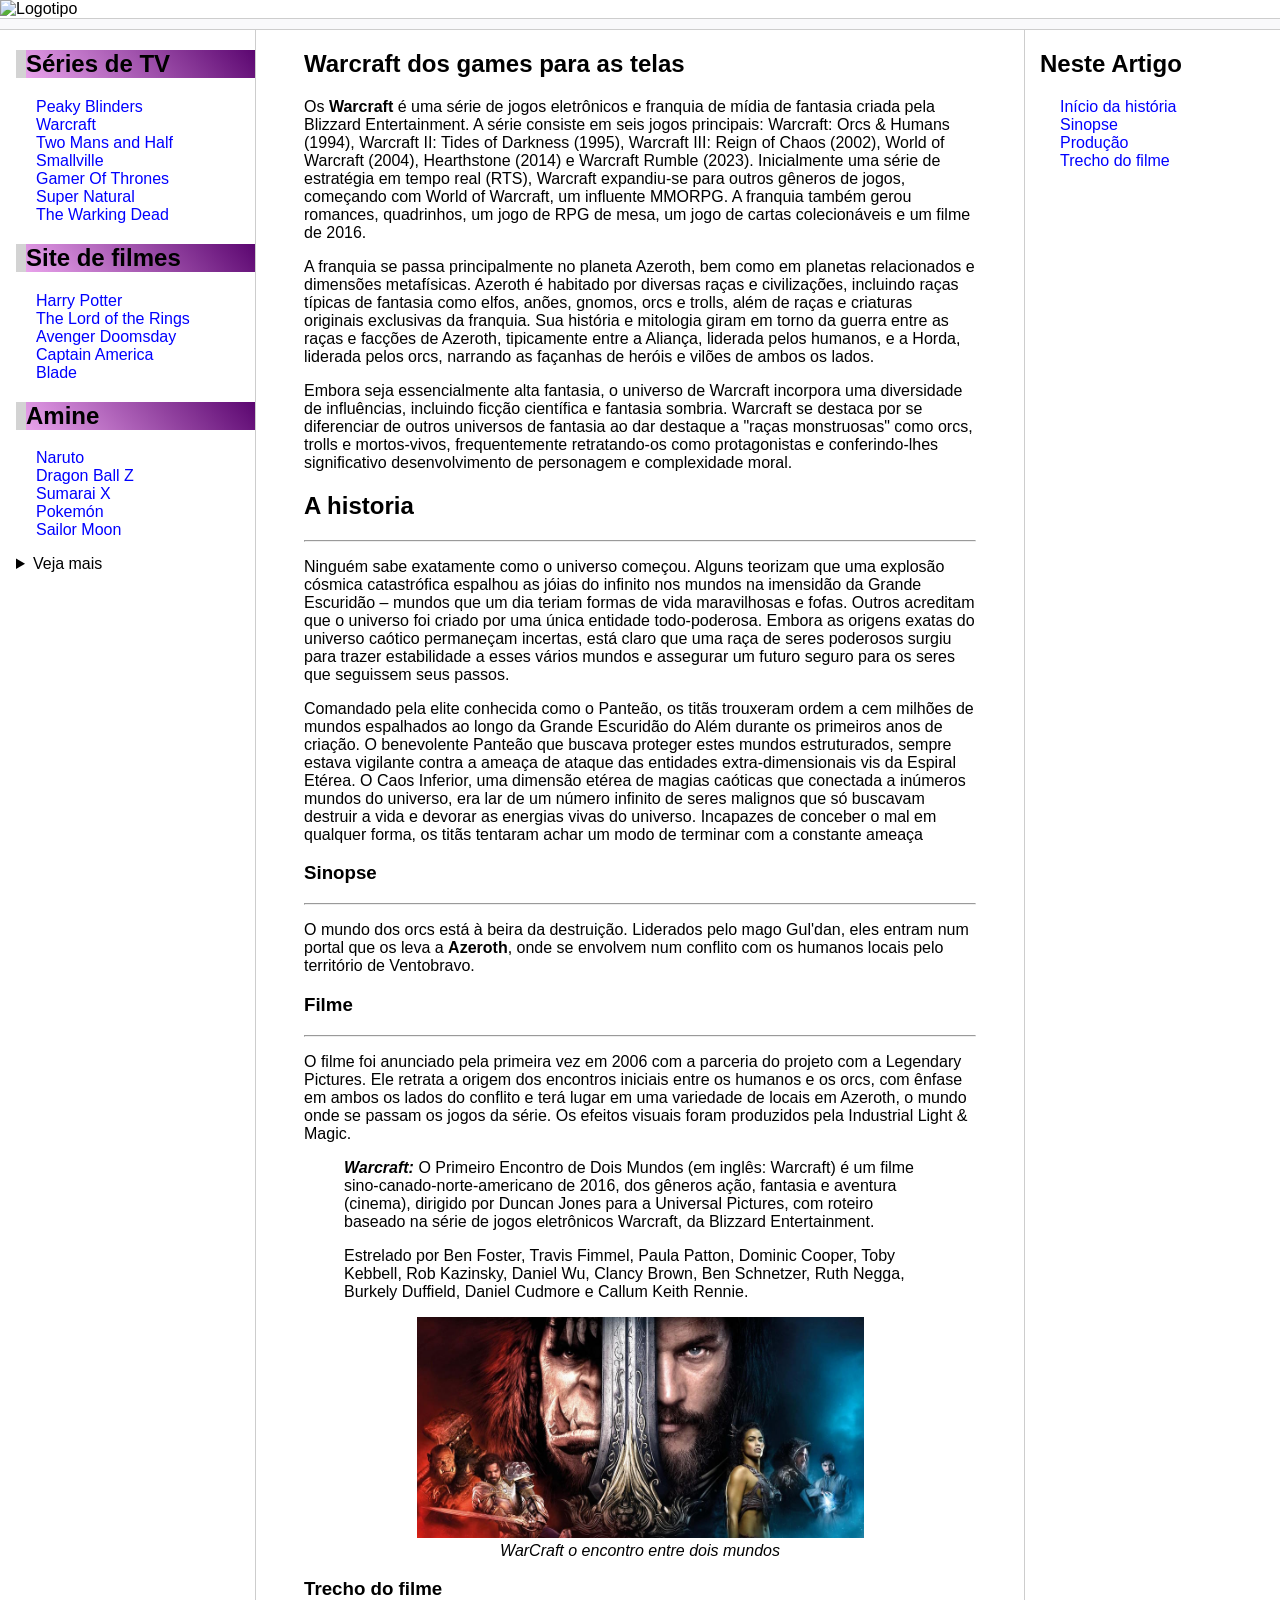
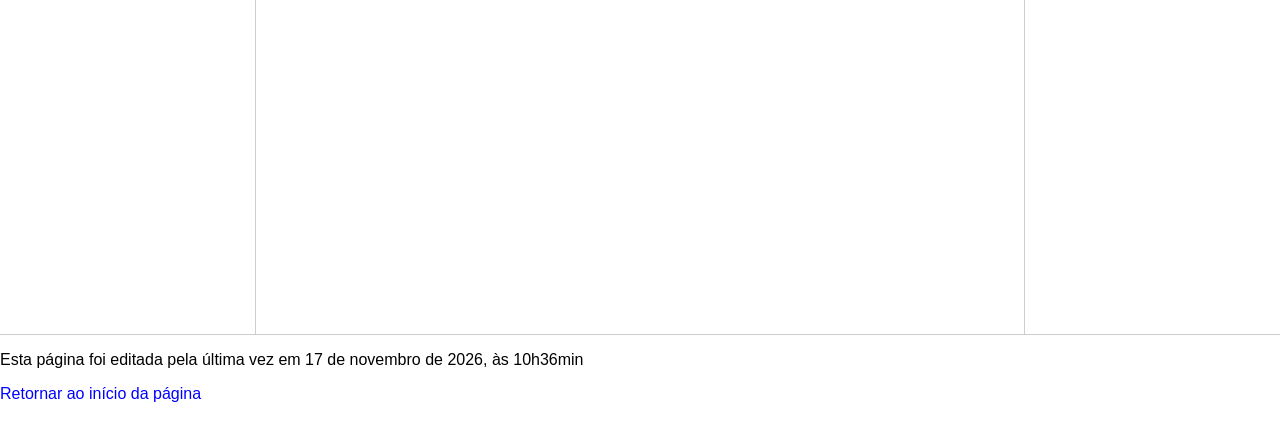
==== pagWarC.html @ a283c7b7 "link's inseridos para nagevação" ====
<!DOCTYPE html>
<html lang="pt-br">
<head>
    <meta charset="UTF-8">
    <meta http-equiv="X-UA-Compatible" content="IE=edge">
    <meta name="viewport" content="width=device-width, initial-scale=1.0">
    <meta name="referrer" content="strict-origin-when-cross-origin">
    <title>Página Principal</title>
    <link rel="stylesheet" href="assets/css/style.css">
</head>
<body>
    <header id="start" class="logo">
        <fugure>   
            <img src="assets/images/logoBWI-3.PNG" width="200" alt="Logotipo"/>   
        </figure>

    </header>

    <div class="bar"></div>

    <div class="content">
        <nav class="sidebar">
            <h2 class="span">Séries de TV</h2>
            <ul>
                <li><a href="index.html" target="_self">Peaky Blinders</a></li>
                <li><a href="pagWarC.html" target="_self">Warcraft</a></li>
                <li><a href="#">Two Mans and Half</a></li>
                <li><a href="#">Smallville</a></li>
                <li><a href="#">Gamer Of Thrones</a></li>
                <li><a href="#">Super Natural</a></li>
                <li><a href="#">The Warking Dead</a></li>
            </ul>
            <h2 class="span">Site de filmes</h2>
                <ul>
                    <li><a href="https://www.harrypotter.com/pt" target="_blank" title="abrir em outra página">Harry Potter</a></li>
                    <li><a href="https://www.lotr.com/" target="_blank" title="abrir em outra página">The Lord of the Rings</a></li>
                    <li><a href="https://avengerdoomsday.com/" target="_blank" title="abrir em outra página">Avenger Doomsday</a></li>
                    <li><a href="https://www.marvel.com/characters/captain-america-steve-rogers" target="_blank" title="abrir em outra página">Captain America</a></li>
                    <li><a href="https://www.warnerbros.com/movies/blade" target="_blank" title="abrir em outra página">Blade</a></li>
                </ul>
                <h2 class="span">Amine</h2>
                <ul>
                    <li><a href="#">Naruto</a></li>
                    <li><a href="#">Dragon Ball Z</a></li>
                    <li><a href="#">Sumarai X</a></li>
                    <li><a href="#">Pokemón</a></li>
                    <li><a href="#">Sailor Moon</a></li>
                </ul>
                <details>
                    <summary>Veja mais</summary>
                    <ul>
                        <li><a href="#">Game</a></li>
                        <li><a href="#">Futebol</a></li>
                        <li><a href="#">Músicas</a></li>
                        <li><a href="#">Arte</a></li>
                        <li><a href="#">Corrida</a></li>
                        <li><a href="#">Carros</a></li>
                    </ul>
                </details>
        </nav>
        <main class="main">
            <section>
                <h1 id="one">Warcraft dos games para as telas</h1>
                <p>Os <strong> Warcraft</strong> é uma série de jogos eletrônicos e franquia de mídia de fantasia criada pela Blizzard Entertainment. A série consiste em seis jogos principais: Warcraft: Orcs & Humans (1994), Warcraft II: Tides of Darkness (1995), Warcraft III: Reign of Chaos (2002), World of Warcraft (2004), Hearthstone (2014) e Warcraft Rumble (2023). Inicialmente uma série de estratégia em tempo real (RTS), Warcraft expandiu-se para outros gêneros de jogos, começando com World of Warcraft, um influente MMORPG. A franquia também gerou romances, quadrinhos, um jogo de RPG de mesa, um jogo de cartas colecionáveis ​​e um filme de 2016.</p>
                <p>A franquia se passa principalmente no planeta Azeroth, bem como em planetas relacionados e dimensões metafísicas. Azeroth é habitado por diversas raças e civilizações, incluindo raças típicas de fantasia como elfos, anões, gnomos, orcs e trolls, além de raças e criaturas originais exclusivas da franquia. Sua história e mitologia giram em torno da guerra entre as raças e facções de Azeroth, tipicamente entre a Aliança, liderada pelos humanos, e a Horda, liderada pelos orcs, narrando as façanhas de heróis e vilões de ambos os lados.</p> 
                <p>Embora seja essencialmente alta fantasia, o universo de Warcraft incorpora uma diversidade de influências, incluindo ficção científica e fantasia sombria. Warcraft se destaca por se diferenciar de outros universos de fantasia ao dar destaque a "raças monstruosas" como orcs, trolls e mortos-vivos, frequentemente retratando-os como protagonistas e conferindo-lhes significativo desenvolvimento de personagem e complexidade moral.</p>
            </section>
                
            <section>
                <h2>A historia</h2>
                <hr>
                <p>Ninguém sabe exatamente como o universo começou. Alguns teorizam que uma explosão cósmica catastrófica espalhou as jóias do infinito nos mundos na imensidão da Grande Escuridão – mundos que um dia teriam formas de vida maravilhosas e fofas. Outros acreditam que o universo foi criado por uma única entidade todo-poderosa. Embora as origens exatas do universo caótico permaneçam incertas, está claro que uma raça de seres poderosos surgiu para trazer estabilidade a esses vários mundos e assegurar um futuro seguro para os seres que seguissem seus passos.</p>
                <p>Comandado pela elite conhecida como o Panteão, os titãs trouxeram ordem a cem milhões de mundos espalhados ao longo da Grande Escuridão do Além durante os primeiros anos de criação. O benevolente Panteão que buscava proteger estes mundos estruturados, sempre estava vigilante contra a ameaça de ataque das entidades extra-dimensionais vis da Espiral Etérea. O Caos Inferior, uma dimensão etérea de magias caóticas que conectada a inúmeros mundos do universo, era lar de um número infinito de seres malignos que só buscavam destruir a vida e devorar as energias vivas do universo. Incapazes de conceber o mal em qualquer forma, os titãs tentaram achar um modo de terminar com a constante ameaça</p>
            </section>

            <section>
                <h3 id="two">Sinopse</h3>
                <hr>
                <p>O mundo dos orcs está à beira da destruição. Liderados pelo mago Gul'dan, eles entram num portal que os leva a <strong>Azeroth</strong>, onde se envolvem num conflito com os humanos locais pelo território de Ventobravo.</p>
            </section>
                
            <section>
                <h3 id="five">Filme</h3>
                <hr>
                <p>O filme foi anunciado pela primeira vez em 2006 com a parceria do projeto com a Legendary Pictures. Ele retrata a origem dos encontros iniciais entre os humanos e os orcs, com ênfase em ambos os lados do conflito e terá lugar em uma variedade de locais em Azeroth, o mundo onde se passam os jogos da série. Os efeitos visuais foram produzidos pela Industrial Light & Magic.</p> 
                <blockquote><strong><i>Warcraft:</i></strong> O Primeiro Encontro de Dois Mundos (em inglês: Warcraft) é um filme sino-canado-norte-americano de 2016, dos gêneros ação, fantasia e aventura (cinema), dirigido por Duncan Jones para a Universal Pictures, com roteiro baseado na série de jogos eletrônicos Warcraft, da Blizzard Entertainment.</blockquote>
                <blockquote>Estrelado por Ben Foster, Travis Fimmel, Paula Patton, Dominic Cooper, Toby Kebbell, Rob Kazinsky, Daniel Wu, Clancy Brown, Ben Schnetzer, Ruth Negga, Burkely Duffield, Daniel Cudmore e Callum Keith Rennie.</blockquote>
            
                <figure>
                    <img src="assets/images/WarCraft.PNG" alt="WarCraft o encontro entre dois mundos"/>
                    <figcaption>WarCraft o encontro entre dois mundos</figcaption>
                </figure>
            </section>
                <h3 id="four">Trecho do filme</h3>
                <iframe width="560" height="315" src="https://www.youtube.com/embed/Dqvz8w-latE?si=ZuZNtVEnnr_TES4t" title="YouTube video player" frameborder="0" allow="accelerometer; autoplay; clipboard-write; encrypted-media; gyroscope; picture-in-picture; web-share" referrerpolicy="strict-origin-when-cross-origin" allowfullscreen></iframe>
            </Section>

            </main>
        <div class="anchors">
            <h2>Neste Artigo</h2>
            <ul>
                <li><a href="#one">Início da história</a></li>
                <li><a href="#two">Sinopse</a></li>
                <li><a href="#five">Produção</a></li>
                <li><a href="#four">Trecho do filme</a></li>
            </ul>
        </div>
    </div>
    
    <footer class="footer">
        <p>Esta página foi editada pela última vez em <data>17 de novembro de 2026, às 10h36min</data></p>
        <referências: 
        <small><a href="#start">Retornar ao início da página</a></small>

    </footer>

</body>
</html>
---- assets/css/style.css ----
body, html {
    margin: 0;
    padding: 0;
    font-family: 'Segoe UI', Tahoma, Geneva, Verdana, sans-serif;
}
ul { list-style: none; padding-left: 5px; }
a { color:blue; text-decoration: none;}
.bar {
    background-color: #f9f9fb;
    padding:5px;
    border-top: solid 1px #cdcdcd;
    border-bottom: solid 1px #cdcdcd;
}
.content {
    max-width: 1440px;
    margin: auto;
    grid-gap: 3rem;
    display: grid;
    gap: 3rem;
    grid-template-areas: "sidebar main anchors";
    grid-template-columns: minmax(0,15rem) minmax(0,2.5fr) minmax(0,15rem);
    padding-left: 1rem;
    padding-right: 1rem;
}
.footer {
    min-height: 100px;
    border-top: solid 1px #cdcdcd;
}
.anchors {
    border-left: solid 1px #cdcdcd;
    padding-left: 15px;
}
.sidebar {
    border-right: solid 1px #cdcdcd;
}
figure {
    text-align: center;
}
main p{
    font-family:Lora 'Times New Roman', Times, serif;
}
figcaption{
    text-align: center;
    font-style: italic; 
}   
table{
    margin: auto;
    width: 100%;
    border: 1px solid rgb(224, 224, 224);
    padding: 5px;
}
table tr th{
    text-align: center;
    background-color: rgb(185, 185, 185);
    
}
table tr td{
    text-align: center;
    background-color: rgb(239, 243, 243);
    border-bottom: 1px transparent;
    padding: auto;
}
nav ul li a{
    padding: 3px 15px;
    color:blue;
    text-decoration: none;
    border-radius: 0px 10px 0px 10px ;
}
nav ul li a:hover{
    color:white;
    background-color: rgb(154, 158, 157);
}
iframe{
    display: flex;
    justify-content: center;
    max-width: 100%;

}
.anchors ul li a{
    padding: 3px 15px;
    color:blue;
    text-decoration: none;
    border-radius: 0px 10px 0px 10px ;
}
.anchors ul li a:hover{
    color:white;
    background-color: rgb(154, 158, 157);
}
.span{
    background: linear-gradient(50deg, rgba(211, 71, 216, 0.5), rgb(91, 6, 112));
    padding: 15;
    margin-left: 0px;
    border-left: lightgray solid 10px;
}
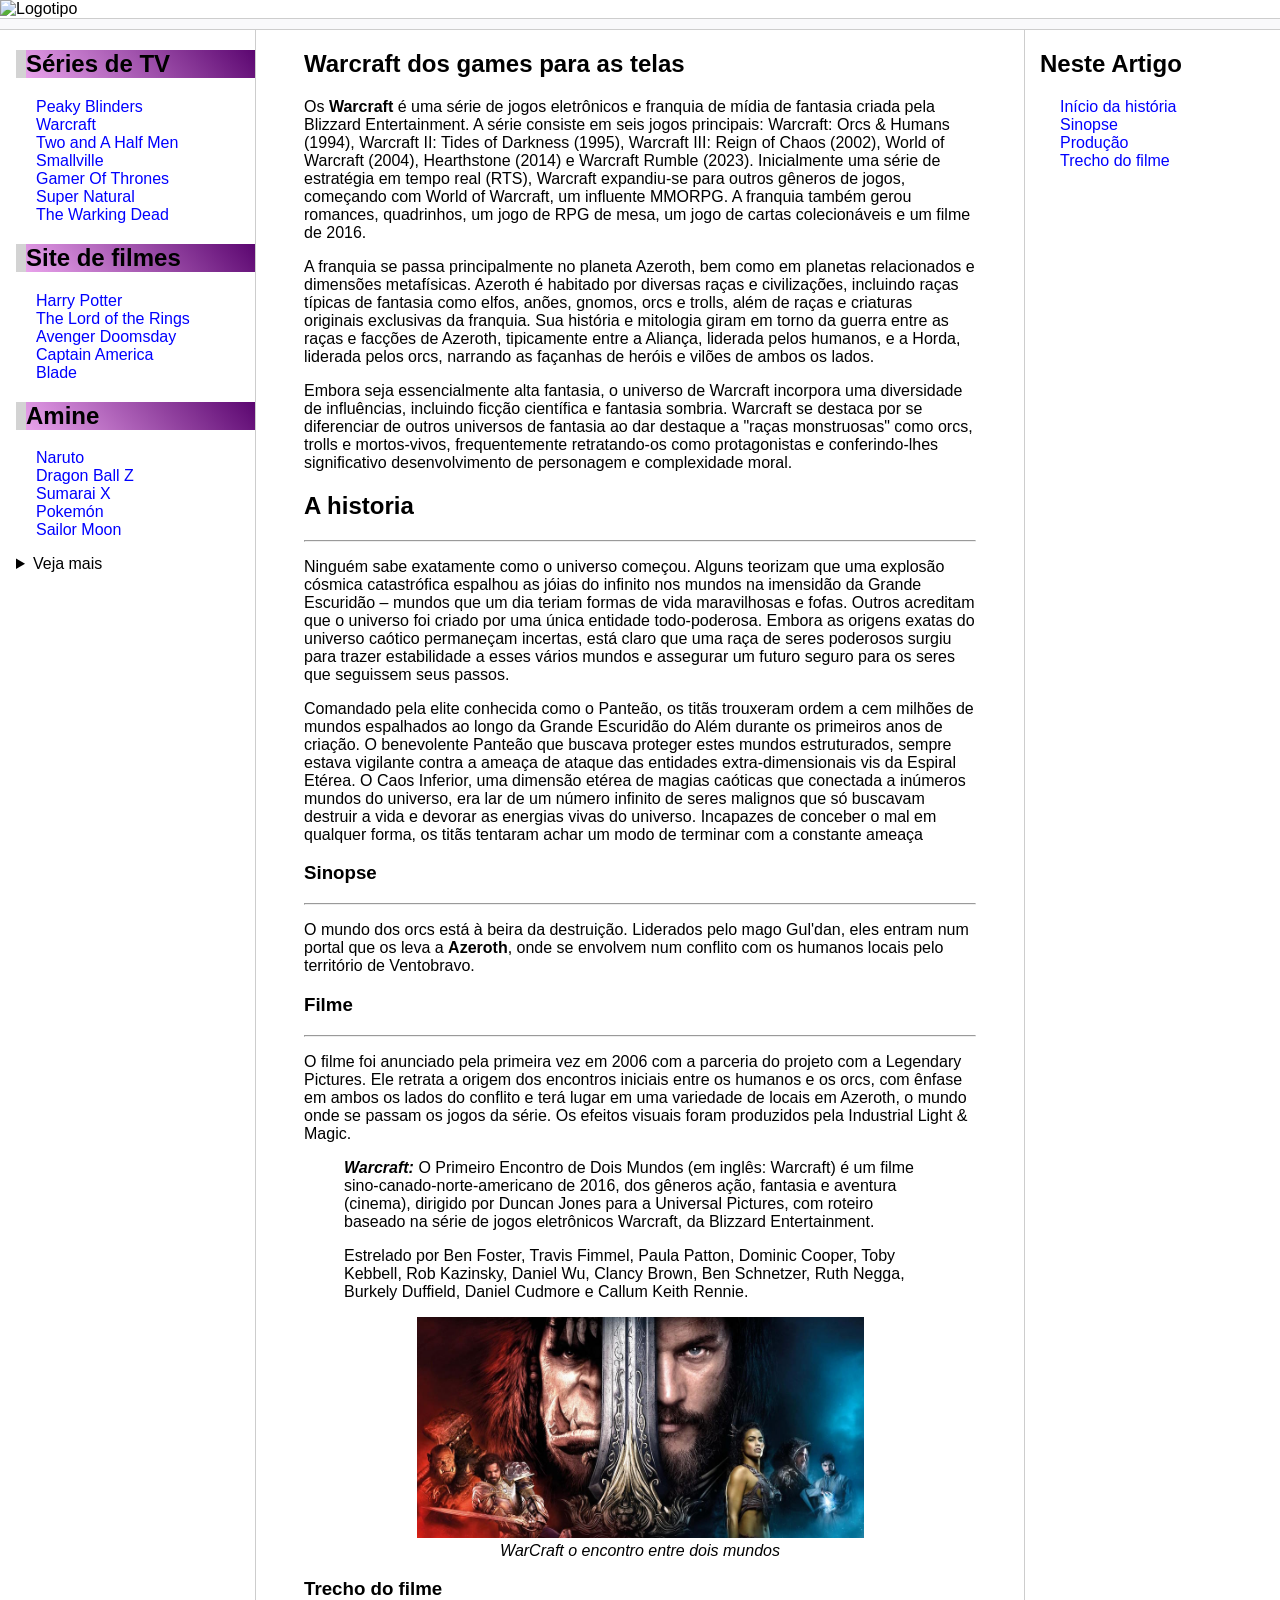
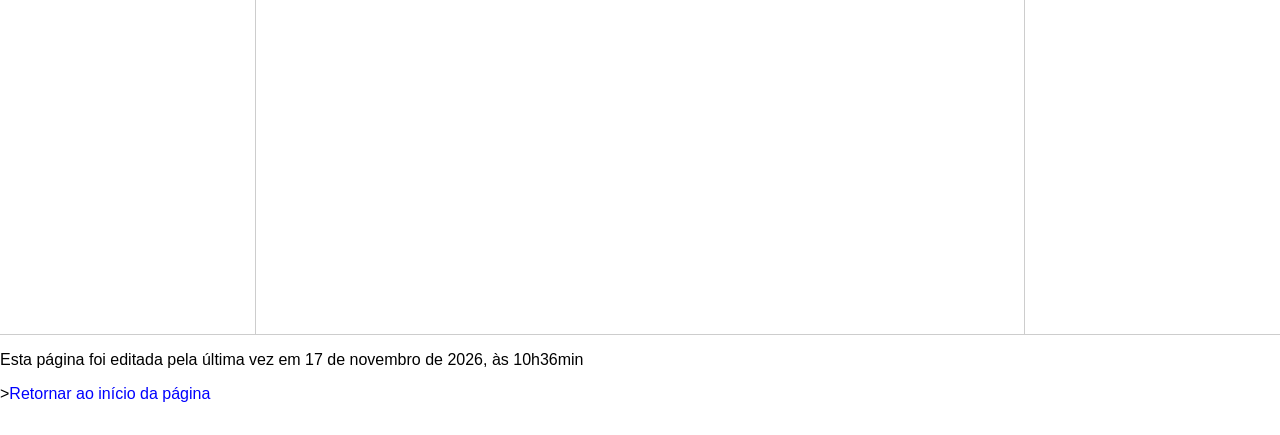
==== commit 5a1a3340: "Páginas finalizadas" ====
--- a/pagWarC.html
+++ b/pagWarC.html
@@ -22,10 +22,10 @@
         <nav class="sidebar">
             <h2 class="span">Séries de TV</h2>
             <ul>
-                <li><a href="index.html" target="_self">Peaky Blinders</a></li>
+                <li><a href="pagPkyBrs.html" target="_self">Peaky Blinders</a></li>
                 <li><a href="pagWarC.html" target="_self">Warcraft</a></li>
-                <li><a href="#">Two Mans and Half</a></li>
-                <li><a href="#">Smallville</a></li>
+                <li><a href="pagTwoMen.html" target="_self">Two and A Half Men</a></li>
+                <li><a href="pagSmVlle.html" target="_self">Smallville</a></li>
                 <li><a href="#">Gamer Of Thrones</a></li>
                 <li><a href="#">Super Natural</a></li>
                 <li><a href="#">The Warking Dead</a></li>
@@ -109,8 +109,8 @@
     
     <footer class="footer">
         <p>Esta página foi editada pela última vez em <data>17 de novembro de 2026, às 10h36min</data></p>
-        <referências: 
-        <small><a href="#start">Retornar ao início da página</a></small>
+        <referências:/> 
+        <small></small>><a href="#start">Retornar ao início da página</a></small>
 
     </footer>
 
